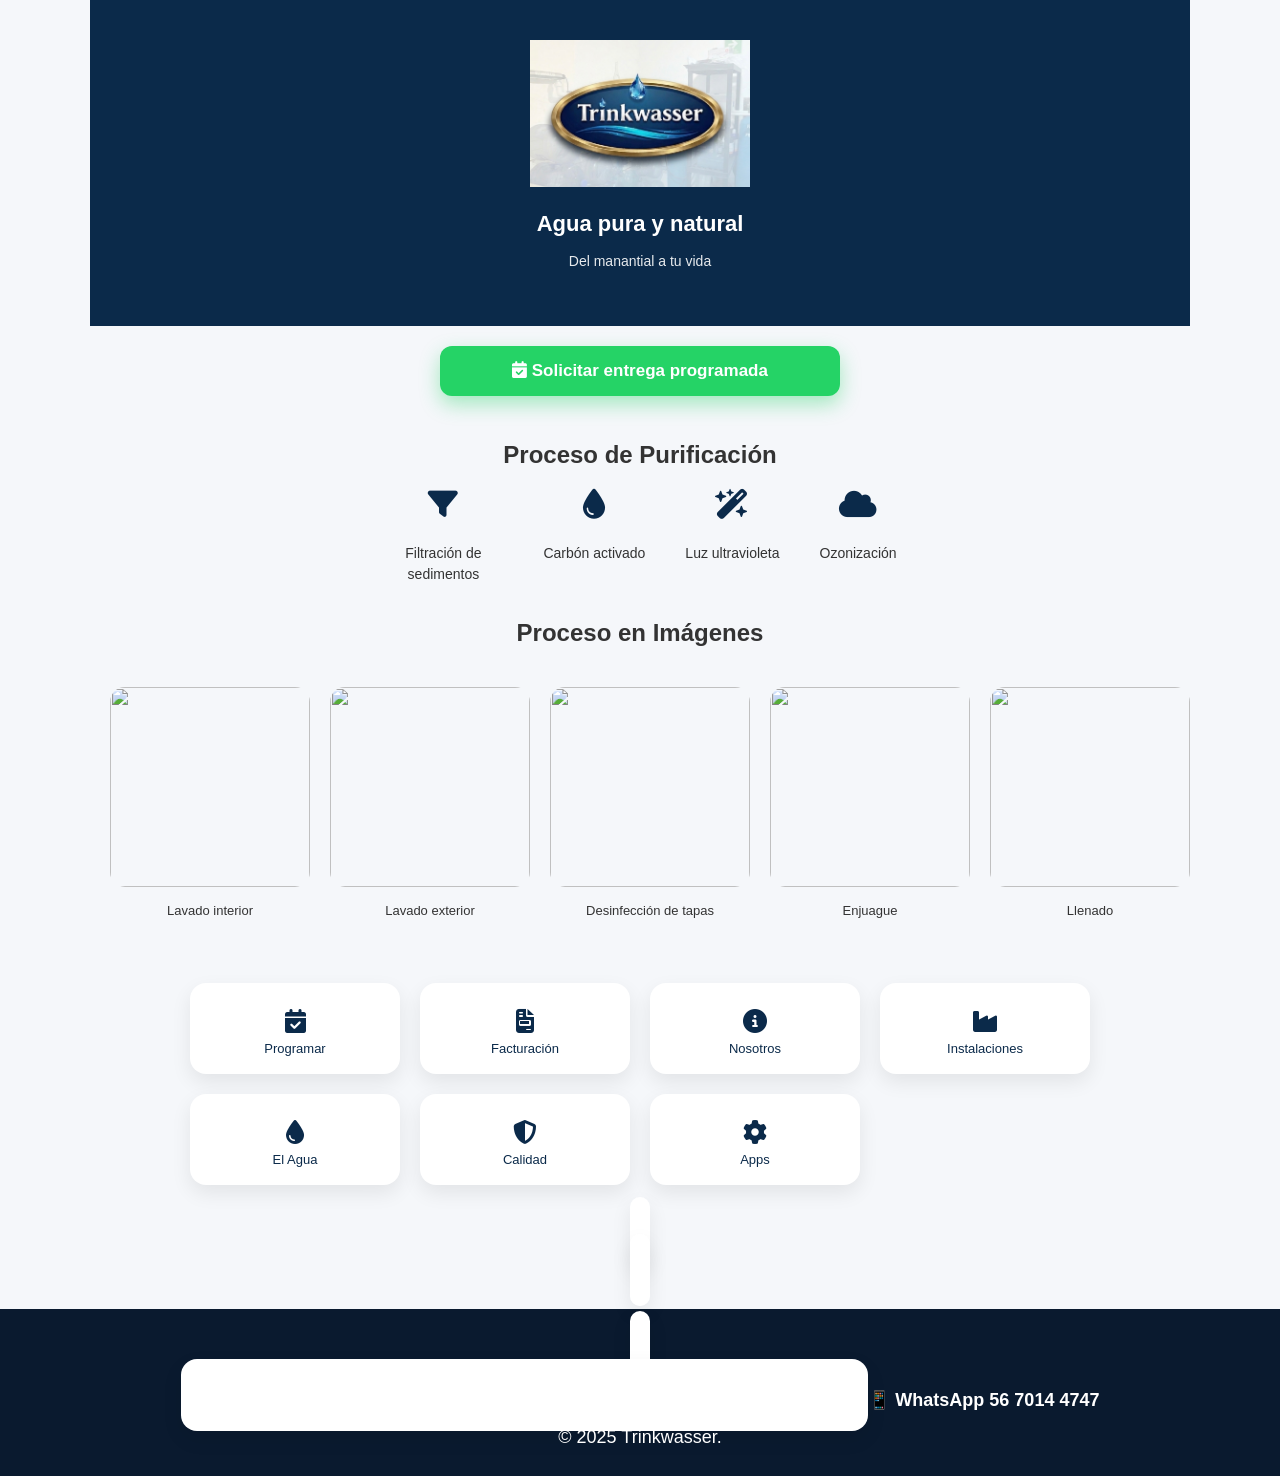
==== index.html @ 77df1ebc "Update index.html" ====
<!DOCTYPE html>
<html lang="es">

<head>
  <meta charset="UTF-8">
  <meta name="viewport" content="width=device-width, initial-scale=1.0">
  <title>Trinkwasser</title>

  <!-- CSS CORRECTO -->
  <link rel="stylesheet" href="base.css">
  <link rel="stylesheet" href="layout.css"> 
  <link rel="stylesheet" href="componentes.css">
  <link rel="stylesheet" href="pages.css">

  <link rel="stylesheet" href="https://cdnjs.cloudflare.com/ajax/libs/font-awesome/6.5.0/css/all.min.css">
</head>

<body>

<div class="container">  

  <section class="hero">
    <img src="img/logo-trinkwasser.webp" class="logo-principal">
    <h1>Agua pura y natural</h1>
    <p class="lema">Del manantial a tu vida</p>
  </section>

  <a href="cobertura.html" class="btn-cta">
     <i class="fa-solid fa-calendar-check"></i>
     Solicitar entrega programada
  </a>
  
  <section class="section process">
    <h2>Proceso de Purificación</h2>

<div class="process-grid">
  <div class="step">
    <i class="fa-solid fa-filter"></i>
    <p>Filtración de sedimentos</p>
  </div>

  <div class="step">
    <i class="fa-solid fa-droplet"></i>
    <p>Carbón activado</p>
  </div>

  <div class="step">
    <i class="fa-solid fa-wand-magic-sparkles"></i>
    <p>Luz ultravioleta</p>
  </div>

  <div class="step">
    <i class="fa-solid fa-cloud"></i>
    <p>Ozonización</p>
  </div>
</div>
    
  </section>

<!-- =============================
      GALERIA DE PROCESO
  ============================== -->
<section class="section">
  <h2>Proceso en Imágenes</h2>

  <div class="galeria-proceso">

  <div class="img-card">
    <img src="img/lavado-interior.webp">
    <p class="img-text">Lavado interior</p>
  </div>

  <div class="img-card">
    <img src="img/lavado-exterior.webp">
    <p class="img-text">Lavado exterior</p>
  </div>

  <div class="img-card">
    <img src="img/desinfeccion-tapas.webp">
    <p class="img-text">Desinfección de tapas</p>
  </div>

  <div class="img-card">
    <img src="img/enjuague.webp">
    <p class="img-text">Enjuague</p>
  </div>

  <div class="img-card">
    <img src="img/llenado.webp">
    <p class="img-text">Llenado</p>
  </div>
   
</div>
</section>
  
<!-- =============================
      MENU PRINCIPAL
  ============================== -->
  <section class="menu-app">

  <a href="cobertura.html" class="menu-item">
    <i class="fa-solid fa-calendar-check"></i>
    <span>Programar</span>
  </a>

  <a href="facturacion.html" class="menu-item">
    <i class="fa-solid fa-file-invoice"></i>
    <span>Facturación</span>
  </a>

  <a href="nosotros.html" class="menu-item">
    <i class="fa-solid fa-circle-info"></i>
    <span>Nosotros</span>
  </a>

  <a href="instalaciones.html" class="menu-item">
    <i class="fa-solid fa-industry"></i>
    <span>Instalaciones</span>
  </a>

  <a href="agua.html" class="menu-item">
    <i class="fa-solid fa-droplet"></i>
    <span>El Agua</span>
  </a>

  <a href="calidad.html" class="menu-item">
    <i class="fa-solid fa-shield-halved"></i>
    <span>Calidad</span>
  </a>

  <a href="apps.html" class="menu-item">
    <i class="fa-solid fa-gear"></i>
    <span>Apps</span>  
    
</section>

</div>



<!-- =============================
       FOOTER
  ============================== -->
  <footer class="footer">
   <p>
    Contacto: pedidos@trinkwasser.com.mx — 
    <a href="https://wa.me/525670144747">📱 WhatsApp 56 7014 4747</a> 
    <p>
    <p>© 2025 Trinkwasser.</p>  
  </footer>

<script src="scripts/carousel.js"></script>    
</body>
</html>
---- base.css ----
body {
  margin: 0;
  font-family: Arial, sans-serif;
  background: #f5f7fa;
  color: #333;
  text-align: center;
}

/* Contenedor principal */
.container {
  width: 90%;
  max-width: 1100px;
  margin: auto;
}

/* Títulos */
h1 {
  font-size: 32px;
  margin: 20px 0;
}

h2 {
  font-size: 24px;
  margin: 20px 0;
}

/* Texto */
p {
  font-size: 18px;
  line-height: 1.5;
}

footer {
background-color: #0a1a2f;
color:white;
text-align: center;
padding: 20px;
margin-top: 20px;
}

footer p {
margin: 5px 0;
}
  
footer a {
    color: white !important;
    text-decoration: none;
    font-weight: bold;
}

footer a:hover {
    color: #4fc3f7;
}
---- layout.css ----
.menu-app {
  display: grid;
  grid-template-columns: repeat(3, 1fr);
  gap: 20px;
  max-width: 600px;
  margin: 40px auto;
  padding: 0 20px;
}

.menu-item {
  background: white;
  border-radius: 16px;
  padding: 18px 10px;
  text-align: center;
  text-decoration: none;
  color: #0b2a4a;
  box-shadow: 0 8px 20px rgba(0,0,0,0.08);
  transition: all 0.3s ease;
}

.menu-item i {
  font-size: 24px;
  margin-bottom: 8px;
}

.menu-item span {
  display: block;
  font-size: 14px;
  font-weight: 500;
}

.menu-item:hover {
  transform: translateY(-5px);
}

.menu-app {
  display: grid;
  grid-template-columns: repeat(4, 1fr);
  gap: 20px;
  padding: 30px 20px;
  max-width: 900px;
  margin: auto;
}

@media (max-width: 768px) {
  .menu-app {
    grid-template-columns: repeat(2, 1fr);
  }
}

.menu-item {
  font-size: 32px;
}

.menu-item span {
  font-size: 13px;
  font-weight: 500;
}

.menu-item:hover {
  transform: translateY(-5px);
}

.logo {
  width: 300px;
}  

.banner {
  width: 100%;
  max-width: 600px;
  margin: 20px auto;
  display: block;
  border-radius: 15px;
}
---- componentes.css ----
.process-grid {
  display: flex;
  justify-content: center;
  gap: 40px;
  flex-wrap: wrap;
  margin-top: 20px;
}

.step {
  text-align: center;
  max-width: 120px;
}

.step i {
  font-size: 30px;
  color: #0b2a4a;
  margin-bottom: 10px;
}

.step p {
  font-size: 14px;
}

/* BOTÓN FLOTANTE HOME */
.btn-home {
  position: fixed;
  bottom: 20px;
  left: 20px;
  width: 55px;
  height: 55px;
  background: #0b2a4a;
  color: white;
  font-size: 22px;
  display: flex;
  align-items: center;
  justify-content: center;
  border-radius: 50%;
  text-decoration: none;
  box-shadow: 0 5px 15px rgba(0,0,0,0.3);
  z-index: 9999;
}

/* Hover */
.btn-home:hover {
  background: #164d80;
  transform: scale(1.1);
}

/* Click */
.btn-home:active {
  transform: scale(0.95);
}

.cta {
  text-align: center;
  margin: 20px;
}

/* BOTÓN FLOTANTE PEDIDO */
.btn-pedido-float {
  position: fixed;
  bottom: 20px;
  right: 20px;
  width: 60px;
  height: 60px;
  background: #25D366; /* estilo WhatsApp */
  color: white;
  font-size: 26px;
  display: flex;
  align-items: center;
  justify-content: center;
  border-radius: 50%;
  text-decoration: none;
  box-shadow: 0 5px 20px rgba(37, 211, 102, 0.4);
  z-index: 9999;
  transition: 0.3s;
}

/* Hover */
.btn-pedido-float:hover {
  transform: scale(1.1);
}

/* Click */
.btn-pedido-float:active {
  transform: scale(0.95);
}

/* Boton Principal */
.btn-cta {
  display: block;
  width: 90%;
  max-width: 350px;
  margin: 25px auto;

  background: linear-gradient(135deg, #25D366, #1ebe5d);
  color: white;

  padding: 18px;
  font-size: 17px;
  font-weight: bold;
  text-align: center;

  border-radius: 14px;
  text-decoration: none;

  box-shadow: 0 8px 20px rgba(37, 211, 102, 0.4);
  transition: all 0.3s ease;
}

.btn-cta:hover {
  transform: scale(1.05);
}
---- pages.css ----
.hero {
  text-align: center;
  background: #0b2a4a;
  color: white;
  padding: 40px 20px;
}

.hero {
  position: relative;
  z-index: 1;
}

.logo-principal {
  max-width: 220px;
  margin-bottom: 10px;
}

.hero h1 {
  font-size: 22px;
  margin: 10px 0;
}

.lema {
  font-size: 14px;
  opacity: 0.9;
}

/* ===== PEDIDO PAGE ===== */

body.pedido-page {
  background: #0b2a4a;
  display: flex;
  flex-direction: column;
  align-items: center;
}

/* Logo */
.pedido-page .logo {
  display: block;
  margin: 30px auto 10px;
  max-width: 500px;
}

/* Card */
.pedido-page .section {
  background: white;
  width: 90%;
  max-width: 400px;
  padding: 20px;
  border-radius: 15px;
  box-shadow: 0 10px 25px rgba(0,0,0,0.2);
  text-align: left;
}

.pedido-page .pedido-form {
  display: flex;
  flex-direction: column;
  gap: 12px;
}

.pedido-page .pedido-form label {
  font-weight: bold;
  font-size: 14px;
}

.pedido-page .pedido-form input,
.pedido-page .pedido-form select {
  width: 100%;
  padding: 10px;
  border-radius: 8px;
  border: 1px solid #ccc;
  font-size: 15px;
}

/* CAROUSEL */
.carousel {
  position: relative;
  max-width: 600px;
  margin: 30px auto;
}

.slide {
  display: none;
  width: 100%;
  border-radius: 15px;
}

/* IMAGEN COMPARATIVO */
.section .comparativo-img {
  width: 100%;
  max-width: 900px;
  display: block;
  margin: 20px auto;
  border-radius: 12px;
}

/* GALERÍA HORIZONTAL */
/* IMÁGENES */
.galeria-proceso img {
  width: 140px;
  height: 140px;
  object-fit: cover;
  border-radius: 12px;
  flex-shrink: 0;
  scroll-snap-align: center;
  transition: 0.3s;
}

/* CONTENEDOR */
.galeria-proceso {
  display: flex;
  gap: 20px;
  overflow-x: auto;
  overflow-y: visible;
  padding: 20px;
}

/* CARD */
.img-card {
  flex-shrink: 0;
  text-align: center;
  position: relative;
}

/* IMAGEN BASE */
.img-card img {
  width: 200px;
  height: 200px;
  object-fit: cover;
  border-radius: 15px;
  transition: transform 0.4s ease, box-shadow 0.4s ease;
}

/* EFECTO ZOOM GRANDE 🔥 */
.img-card:hover img {
  transform: scale(3); /* 👈 200px → ~600px visual */
  z-index: 10;
  box-shadow: 0 20px 50px rgba(0,0,0,0.35);
}

/* TEXTO */
.img-text {
  margin-top: 10px;
  font-size: 13px;
}

.img-card:hover img {
  transform: scale(1.5);
  z-index: 10;
  position: relative;
}

/* COBERTURA */
.cobertura {
  max-width: 700px;
  margin: auto;
  text-align: center;
}

.zonas {
  list-style: none;
  padding: 0;
  margin: 20px 0;
}

.zonas li {
  margin: 10px 0;
  font-size: 16px;
}

.expansion {
  margin-top: 20px;
  padding: 15px;
  background: #f2f6fa;
  border-radius: 10px;
}

.mapa {
  width: 100%;
  max-width: 500px;
  border-radius: 12px;
  display: block;
  margin: auto;
}

/* BOTONES CTA */
.btn-cta {
  display: inline-block;
  background: #25D366;
  color: white;
  padding: 15px 25px;
  border-radius: 12px;
  text-decoration: none;
  font-weight: bold;
  margin-top: 20px;
  transition: 0.3s;
}

.btn-cta:hover {
  transform: scale(1.05);
}

.btn-sec {
  display: inline-block;
  background: #0b2a4a;
  color: white;
  padding: 12px 20px;
  border-radius: 10px;
  text-decoration: none;
}

.disabled {
  background: #ccc !important;
  pointer-events: none;
  opacity: 0.6;
}
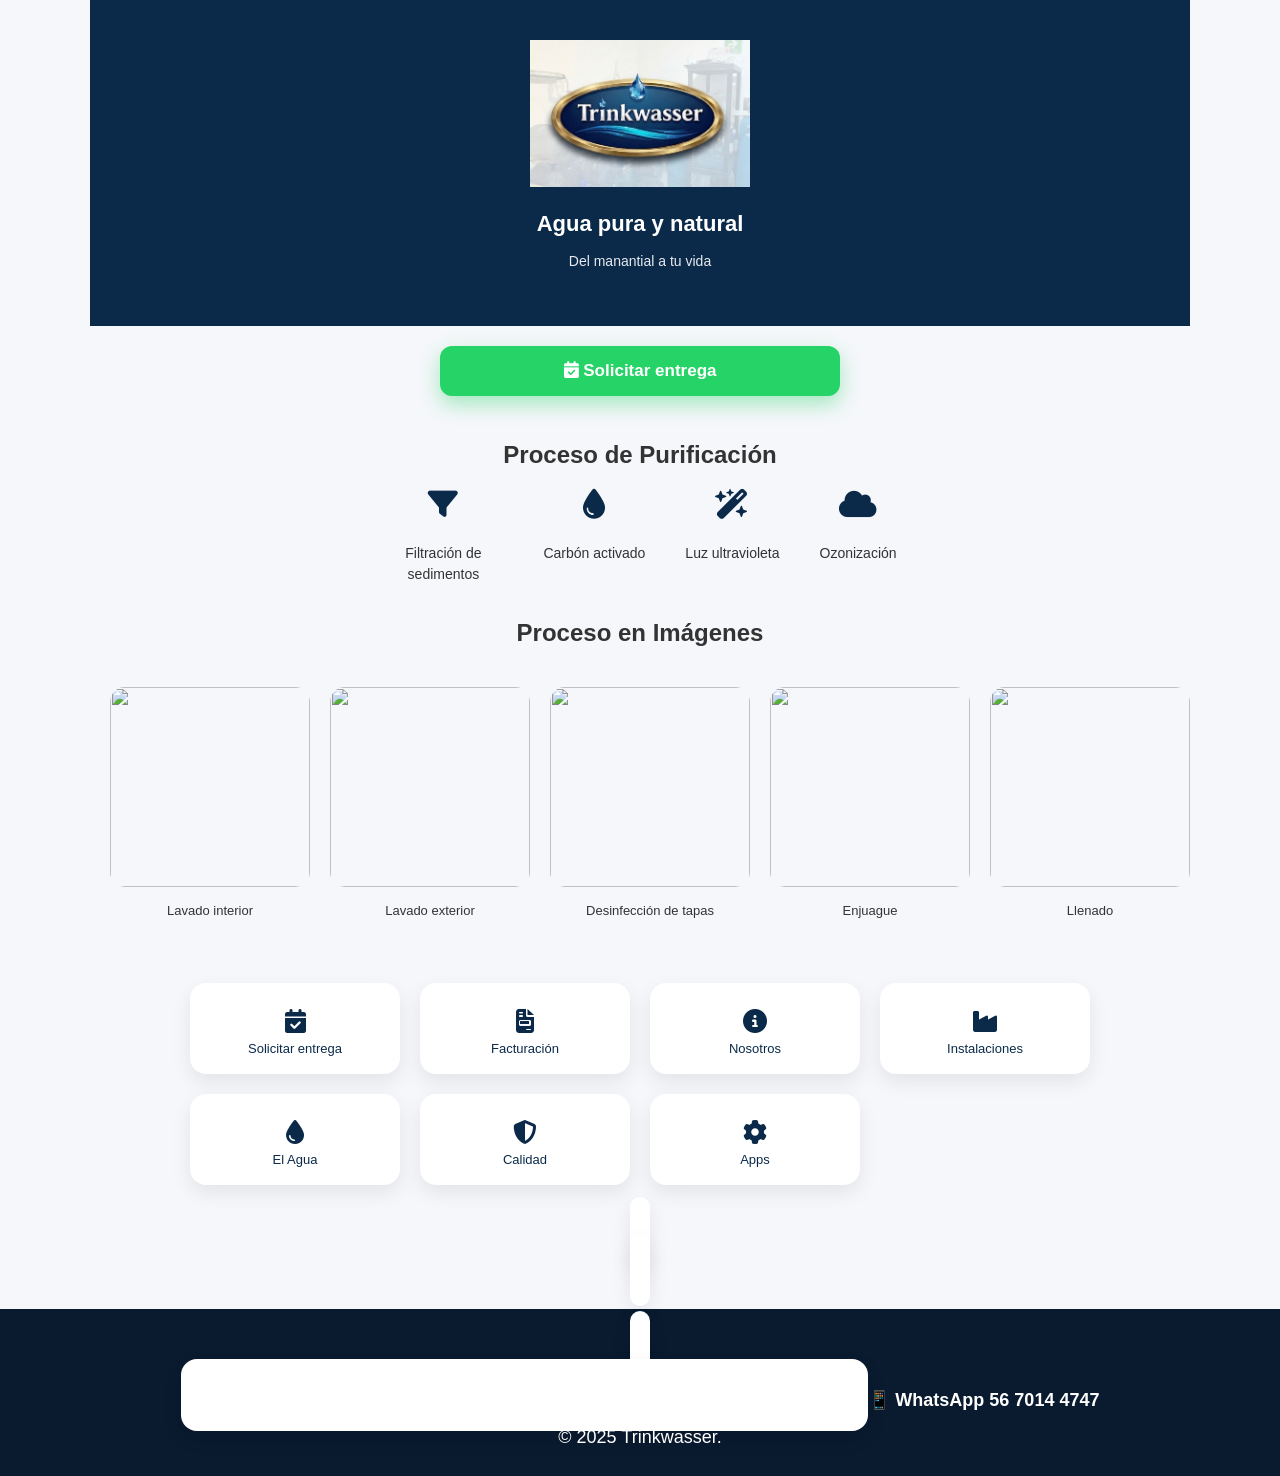
==== commit afce3ffa: "Update index.html" ====
--- a/index.html
+++ b/index.html
@@ -27,7 +27,7 @@
 
   <a href="cobertura.html" class="btn-cta">
      <i class="fa-solid fa-calendar-check"></i>
-     Solicitar entrega programada
+     Solicitar entrega
   </a>
   
   <section class="section process">
@@ -100,7 +100,7 @@
 
   <a href="cobertura.html" class="menu-item">
     <i class="fa-solid fa-calendar-check"></i>
-    <span>Programar</span>
+    <span>Solicitar entrega</span>
   </a>
 
   <a href="facturacion.html" class="menu-item">
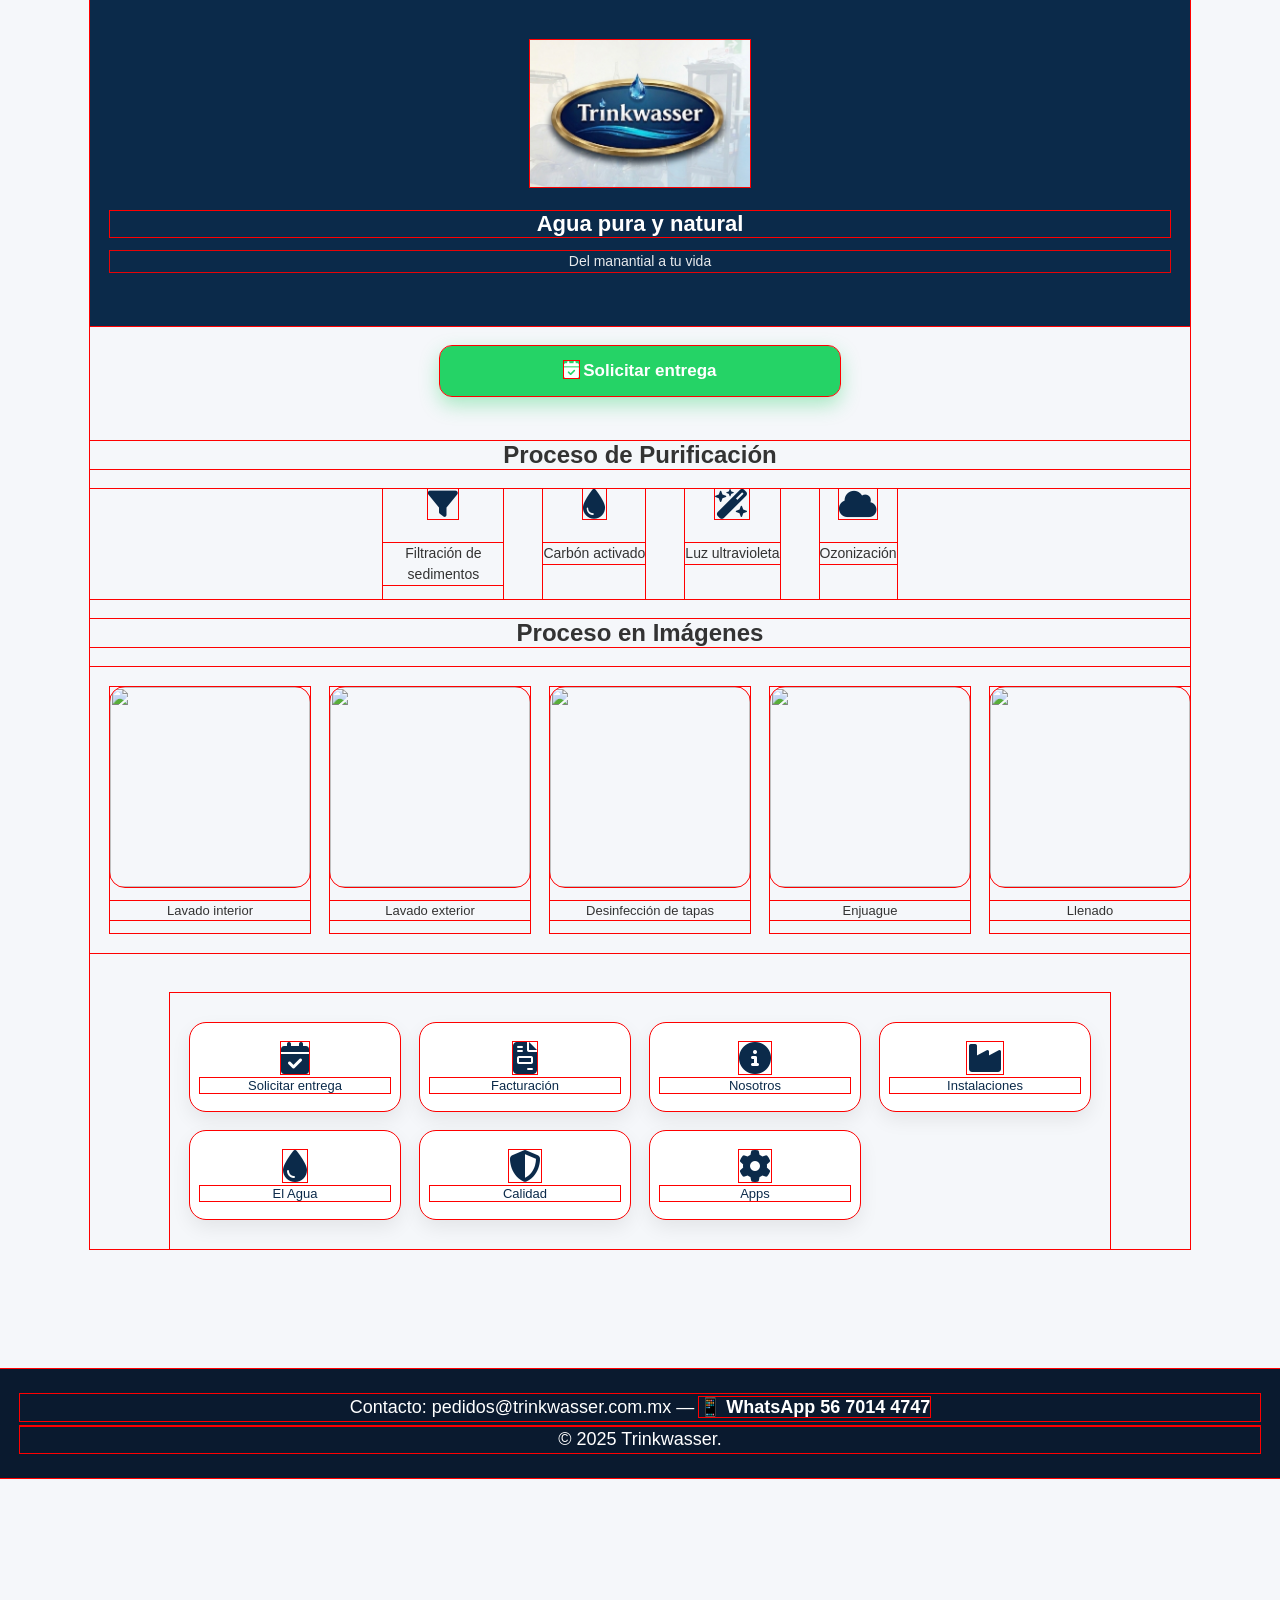
==== commit a1cd666f: "Update index.html" ====
--- a/index.html
+++ b/index.html
@@ -131,12 +131,10 @@
   <a href="apps.html" class="menu-item">
     <i class="fa-solid fa-gear"></i>
     <span>Apps</span>  
-    
+  </a>  
 </section>
 
 </div>
-
-
 
 <!-- =============================
        FOOTER
@@ -144,10 +142,10 @@
   <footer class="footer">
    <p>
     Contacto: pedidos@trinkwasser.com.mx — 
-    <a href="https://wa.me/525670144747">📱 WhatsApp 56 7014 4747</a> 
+    <a href="https://wa.me/525670144747">📱 WhatsApp 56 7014 4747</a>
     <p>
     <p>© 2025 Trinkwasser.</p>  
-  </footer>
+  </footer>  
 
 <script src="scripts/carousel.js"></script>    
 </body>
--- a/base.css
+++ b/base.css
@@ -4,6 +4,11 @@
   background: #f5f7fa;
   color: #333;
   text-align: center;
+  padding-bottom: 140px;
+}
+
+* {
+  outline: 1px solid red;
 }
 
 /* Contenedor principal */
@@ -35,7 +40,7 @@
 color:white;
 text-align: center;
 padding: 20px;
-margin-top: 20px;
+margin-top: 40px;
 }
 
 footer p {
--- a/layout.css
+++ b/layout.css
@@ -1,12 +1,3 @@
-.menu-app {
-  display: grid;
-  grid-template-columns: repeat(3, 1fr);
-  gap: 20px;
-  max-width: 600px;
-  margin: 40px auto;
-  padding: 0 20px;
-}
-
 .menu-item {
   background: white;
   border-radius: 16px;
@@ -14,18 +5,14 @@
   text-align: center;
   text-decoration: none;
   color: #0b2a4a;
+  font-size: 32px;
   box-shadow: 0 8px 20px rgba(0,0,0,0.08);
   transition: all 0.3s ease;
 }
 
-.menu-item i {
-  font-size: 24px;
-  margin-bottom: 8px;
-}
-
 .menu-item span {
   display: block;
-  font-size: 14px;
+  font-size: 13px;
   font-weight: 500;
 }
 
@@ -39,26 +26,13 @@
   gap: 20px;
   padding: 30px 20px;
   max-width: 900px;
-  margin: auto;
+  margin: 40px auto 120px auto;
 }
 
 @media (max-width: 768px) {
   .menu-app {
     grid-template-columns: repeat(2, 1fr);
   }
-}
-
-.menu-item {
-  font-size: 32px;
-}
-
-.menu-item span {
-  font-size: 13px;
-  font-weight: 500;
-}
-
-.menu-item:hover {
-  transform: translateY(-5px);
 }
 
 .logo {
--- a/componentes.css
+++ b/componentes.css
@@ -111,3 +111,9 @@
 .btn-cta:hover {
   transform: scale(1.05);
 }
+
+.btn-cta.disabled {
+  background: #ccc;
+  pointer-events: none;
+  opacity: 0.6;
+}
--- a/pages.css
+++ b/pages.css
@@ -214,3 +214,47 @@
   pointer-events: none;
   opacity: 0.6;
 }
+
+/* ===== COBERTURA PAGE ===== */
+
+#mensaje-cp {
+  margin-top: 10px;
+  font-size: 14px;
+  text-align: center;
+}
+
+#cp {
+  width: 100%;
+  max-width: 300px;
+  padding: 12px;
+  margin: 10px auto;
+  display: block;
+  border-radius: 8px;
+  border: 1px solid #ccc;
+  text-align: center;
+}
+
+.disabled {
+  background: #ccc !important;
+  pointer-events: none;
+  opacity: 0.6;
+}
+
+.producto-item {
+  display: flex;
+  gap: 10px;
+}
+
+.producto-item select,
+.producto-item input {
+  flex: 1;
+}
+
+.btn-secundario {
+  margin-top: 10px;
+  padding: 10px;
+  background: #e0e0e0;
+  border: none;
+  border-radius: 8px;
+  cursor: pointer;
+}
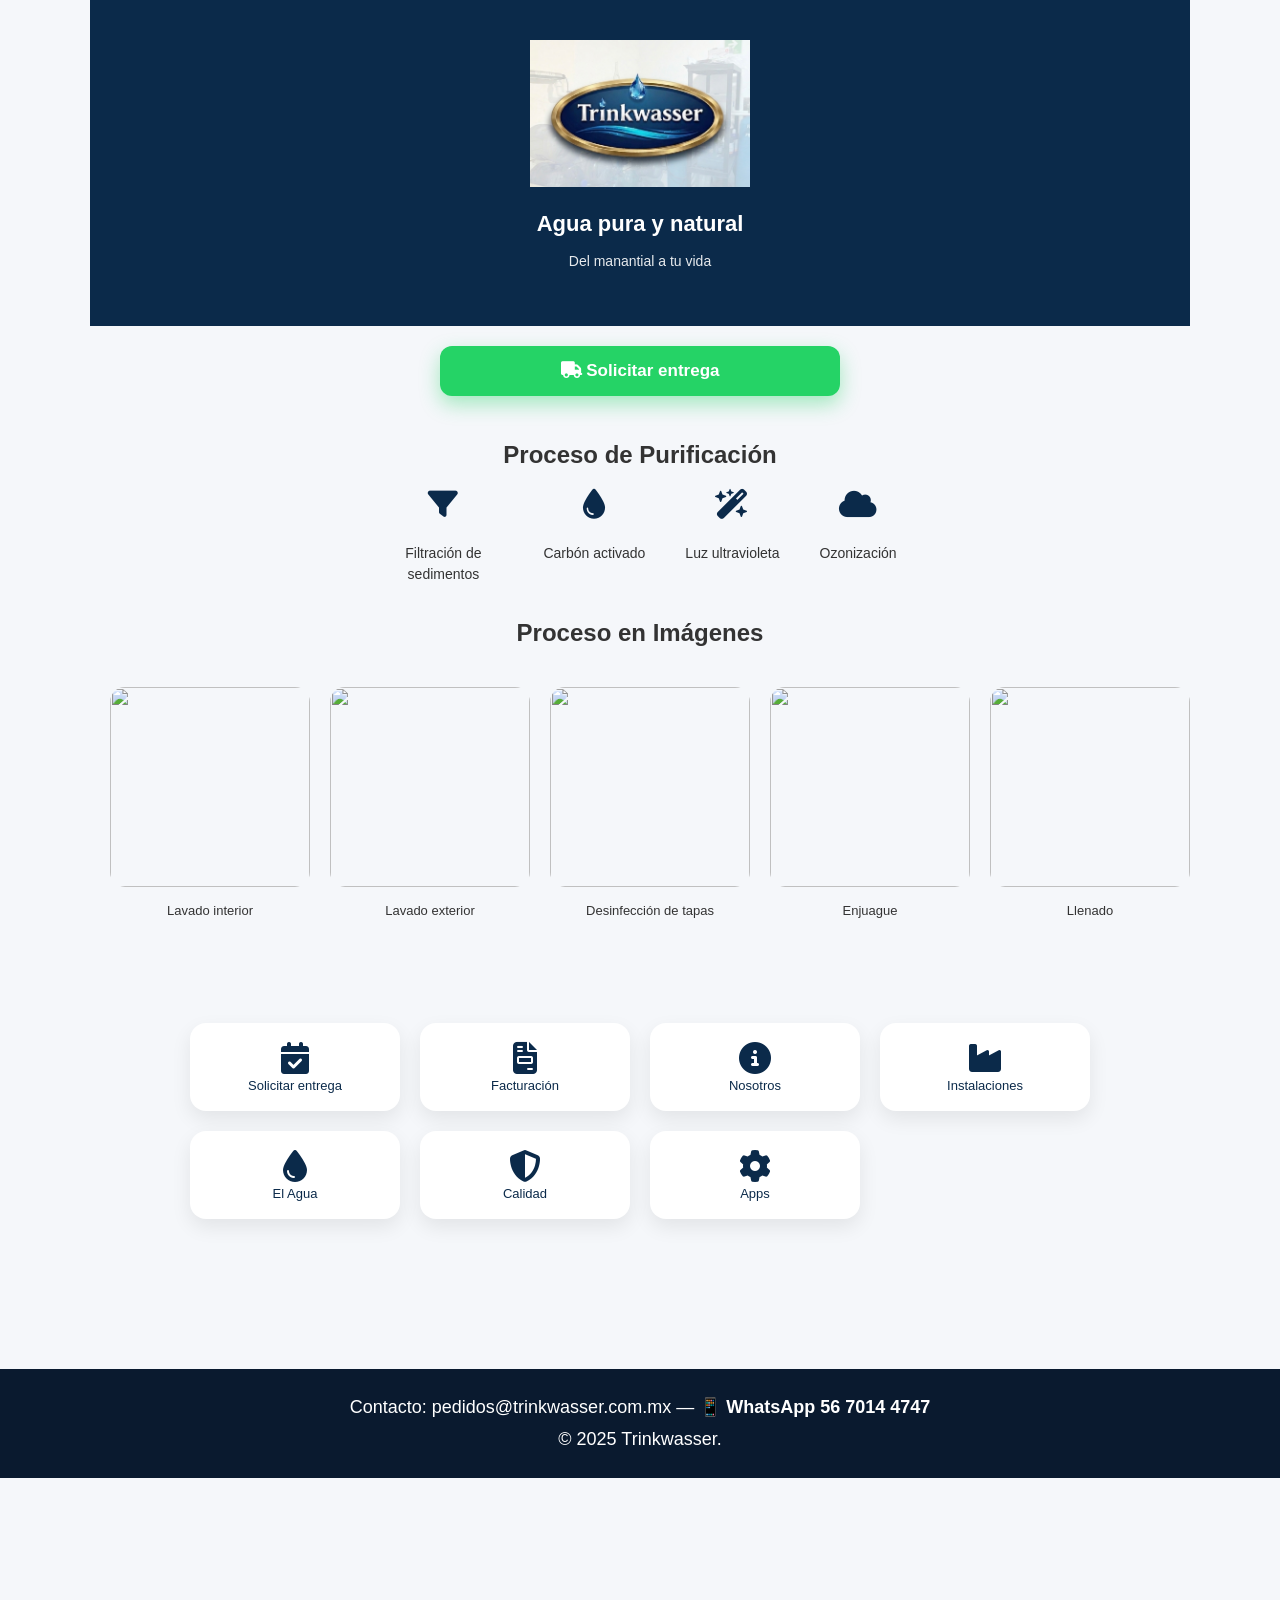
==== commit 0a3ba669: "Update index.html" ====
--- a/index.html
+++ b/index.html
@@ -26,7 +26,7 @@
   </section>
 
   <a href="cobertura.html" class="btn-cta">
-     <i class="fa-solid fa-calendar-check"></i>
+     <i class="fa-solid fa-truck"></i>
      Solicitar entrega
   </a>
   
--- a/base.css
+++ b/base.css
@@ -5,10 +5,6 @@
   color: #333;
   text-align: center;
   padding-bottom: 140px;
-}
-
-* {
-  outline: 1px solid red;
 }
 
 /* Contenedor principal */
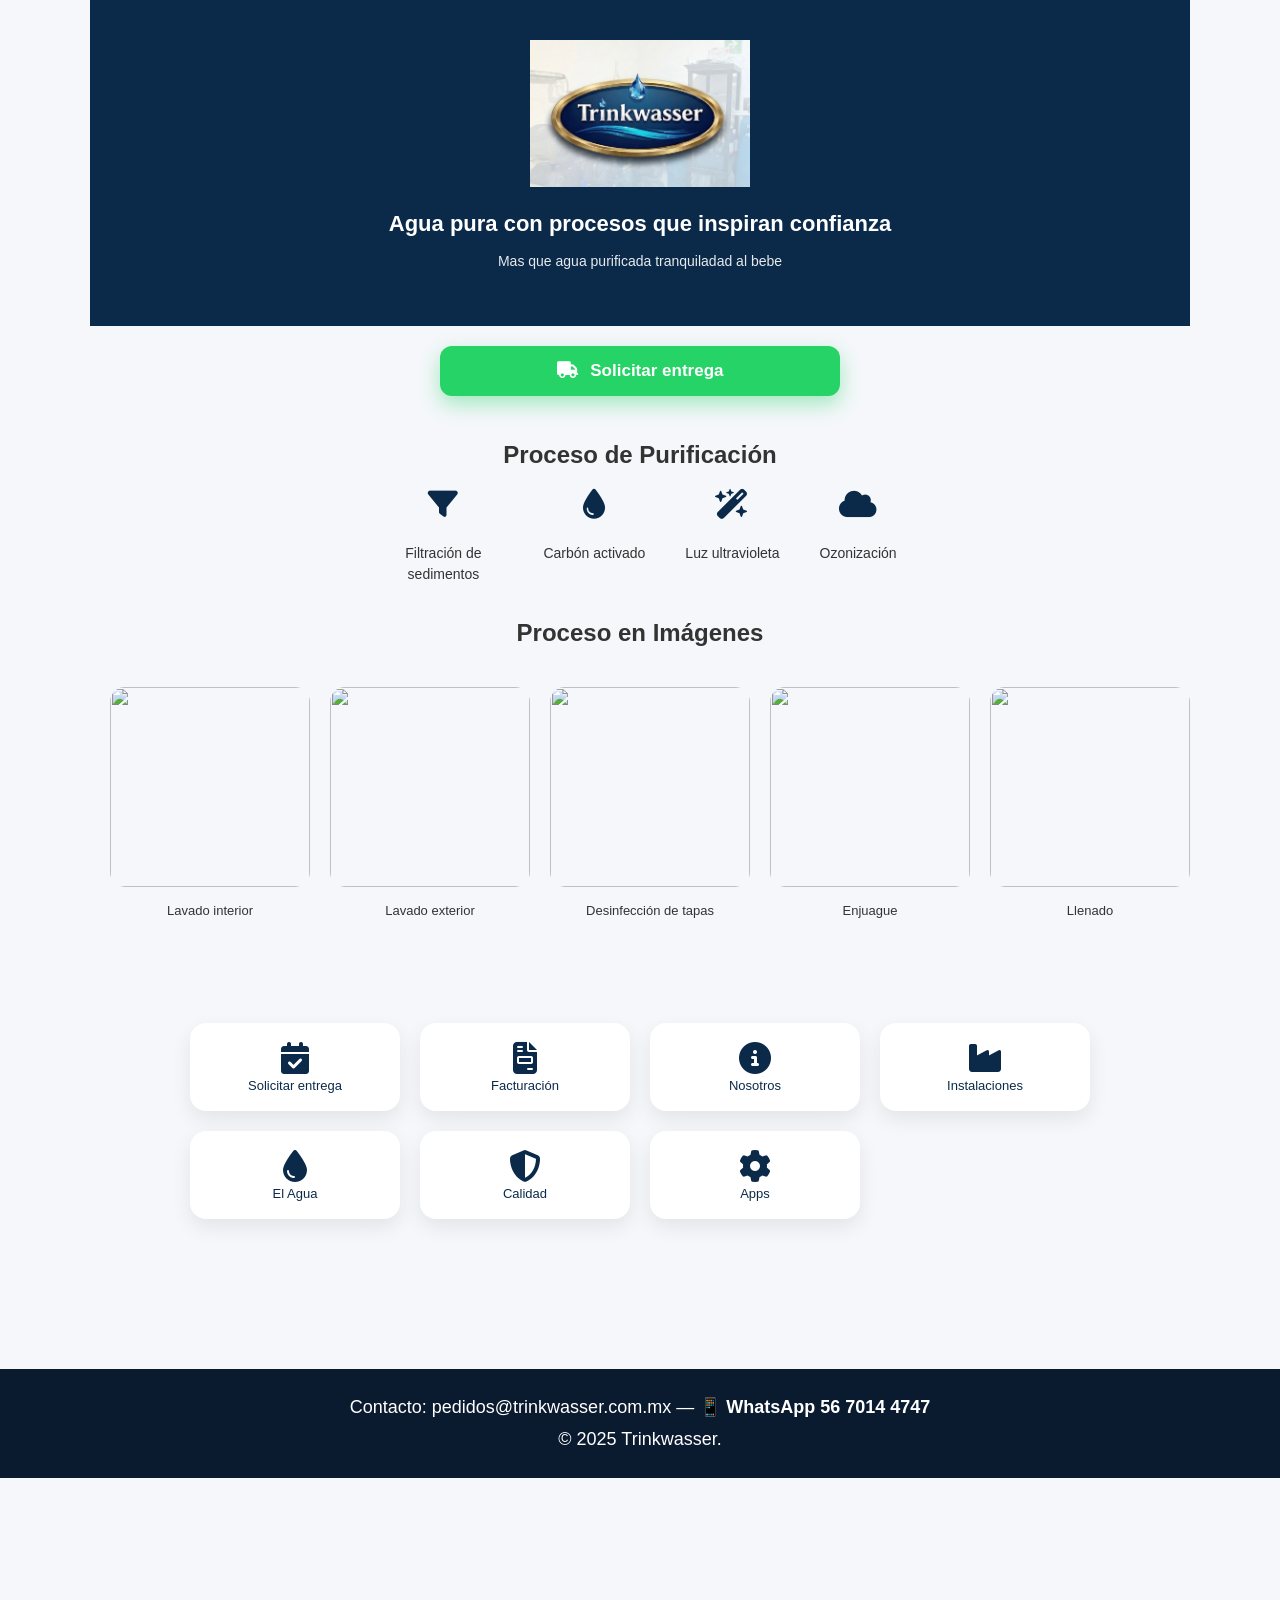
==== commit dc3025f0: "Update hero section text in index.html" ====
--- a/index.html
+++ b/index.html
@@ -21,8 +21,8 @@
 
   <section class="hero">
     <img src="img/logo-trinkwasser.webp" class="logo-principal">
-    <h1>Agua pura y natural</h1>
-    <p class="lema">Del manantial a tu vida</p>
+    <h1>Agua pura con procesos que inspiran confianza</h1>
+    <p class="lema">Mas que agua purificada tranquiladad al bebe</p>
   </section>
 
   <a href="cobertura.html" class="btn-cta">
--- a/componentes.css
+++ b/componentes.css
@@ -86,6 +86,10 @@
   transform: scale(0.95);
 }
 
+.btn-pedido-float i {
+  margin: 0;
+}
+
 /* Boton Principal */
 .btn-cta {
   display: block;
@@ -117,3 +121,8 @@
   pointer-events: none;
   opacity: 0.6;
 }
+
+.btn-cta i,
+.btn-pedido-float i {
+  margin-right: 8px;
+}
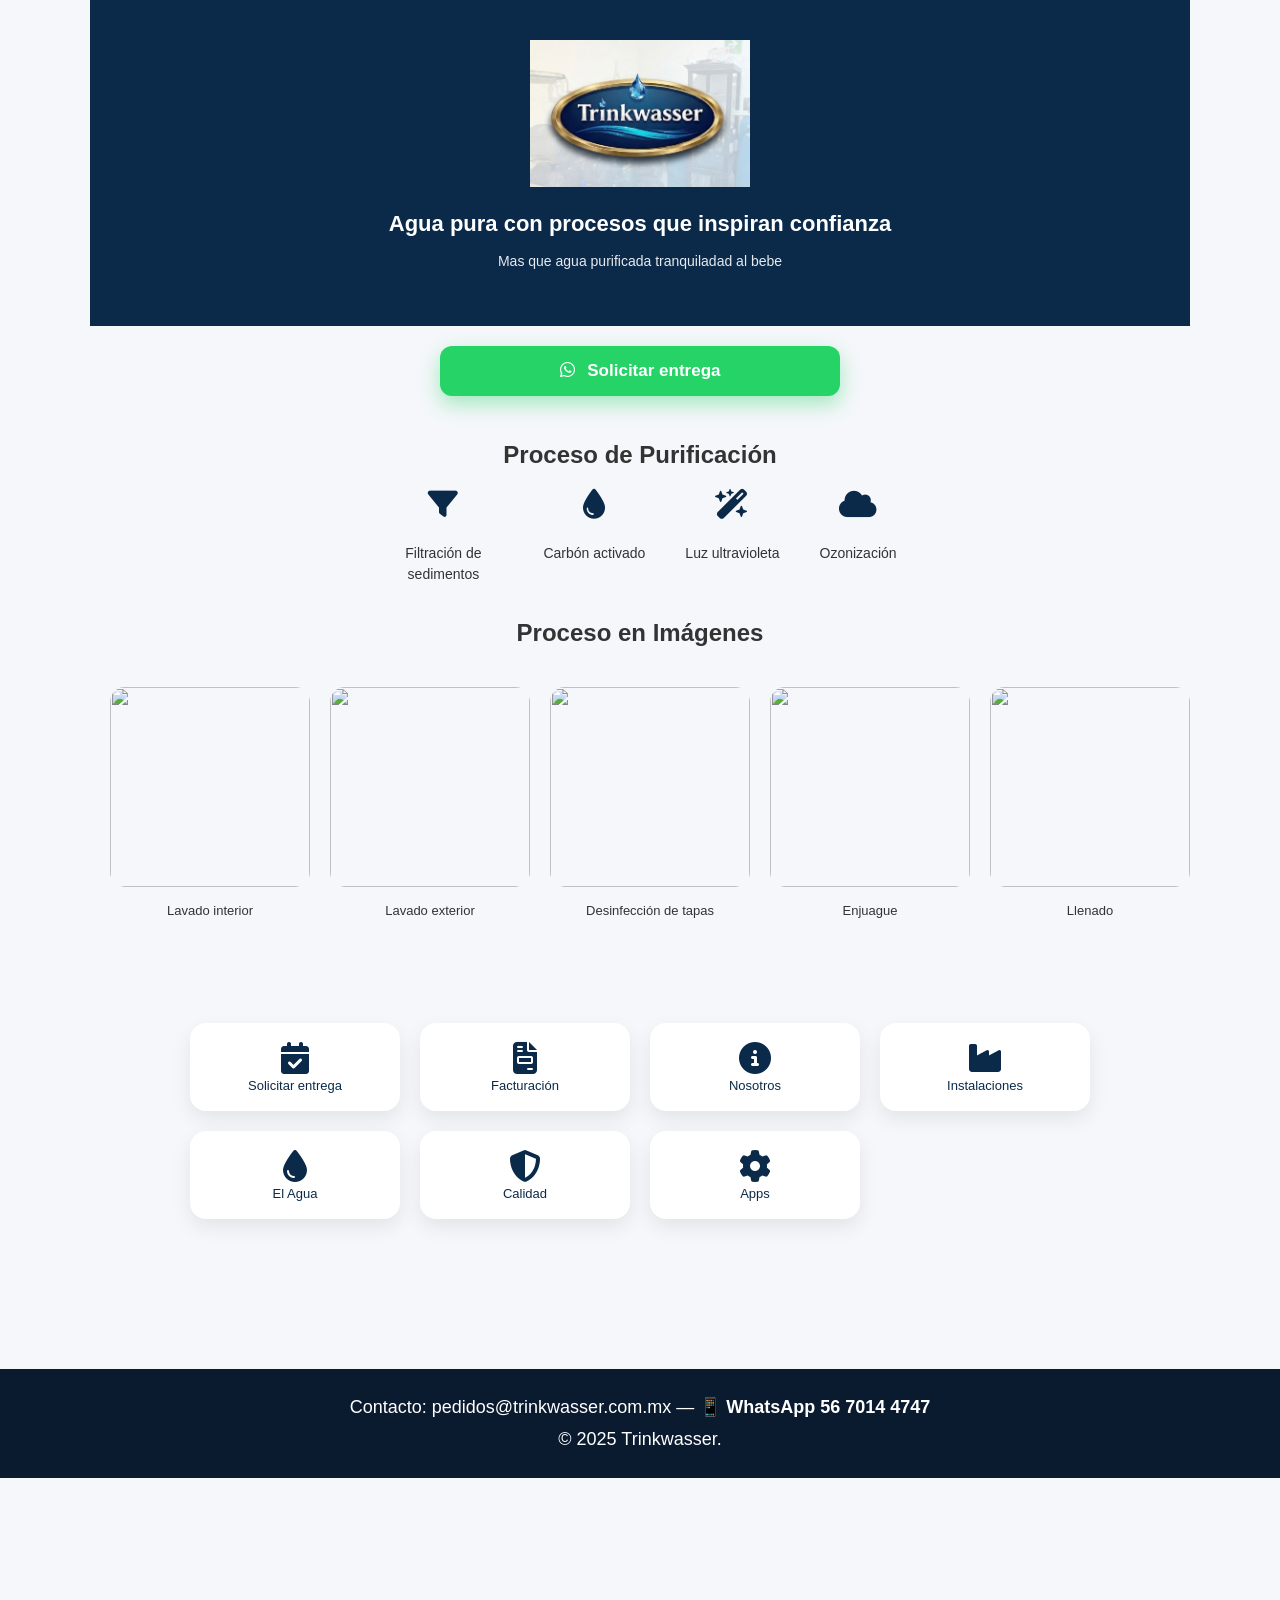
==== commit e630d4ae: "Replace truck icon with WhatsApp icon in link" ====
--- a/index.html
+++ b/index.html
@@ -26,7 +26,7 @@
   </section>
 
   <a href="cobertura.html" class="btn-cta">
-     <i class="fa-solid fa-truck"></i>
+     <i class="fa-brands fa-whatsapp"></i>
      Solicitar entrega
   </a>
   
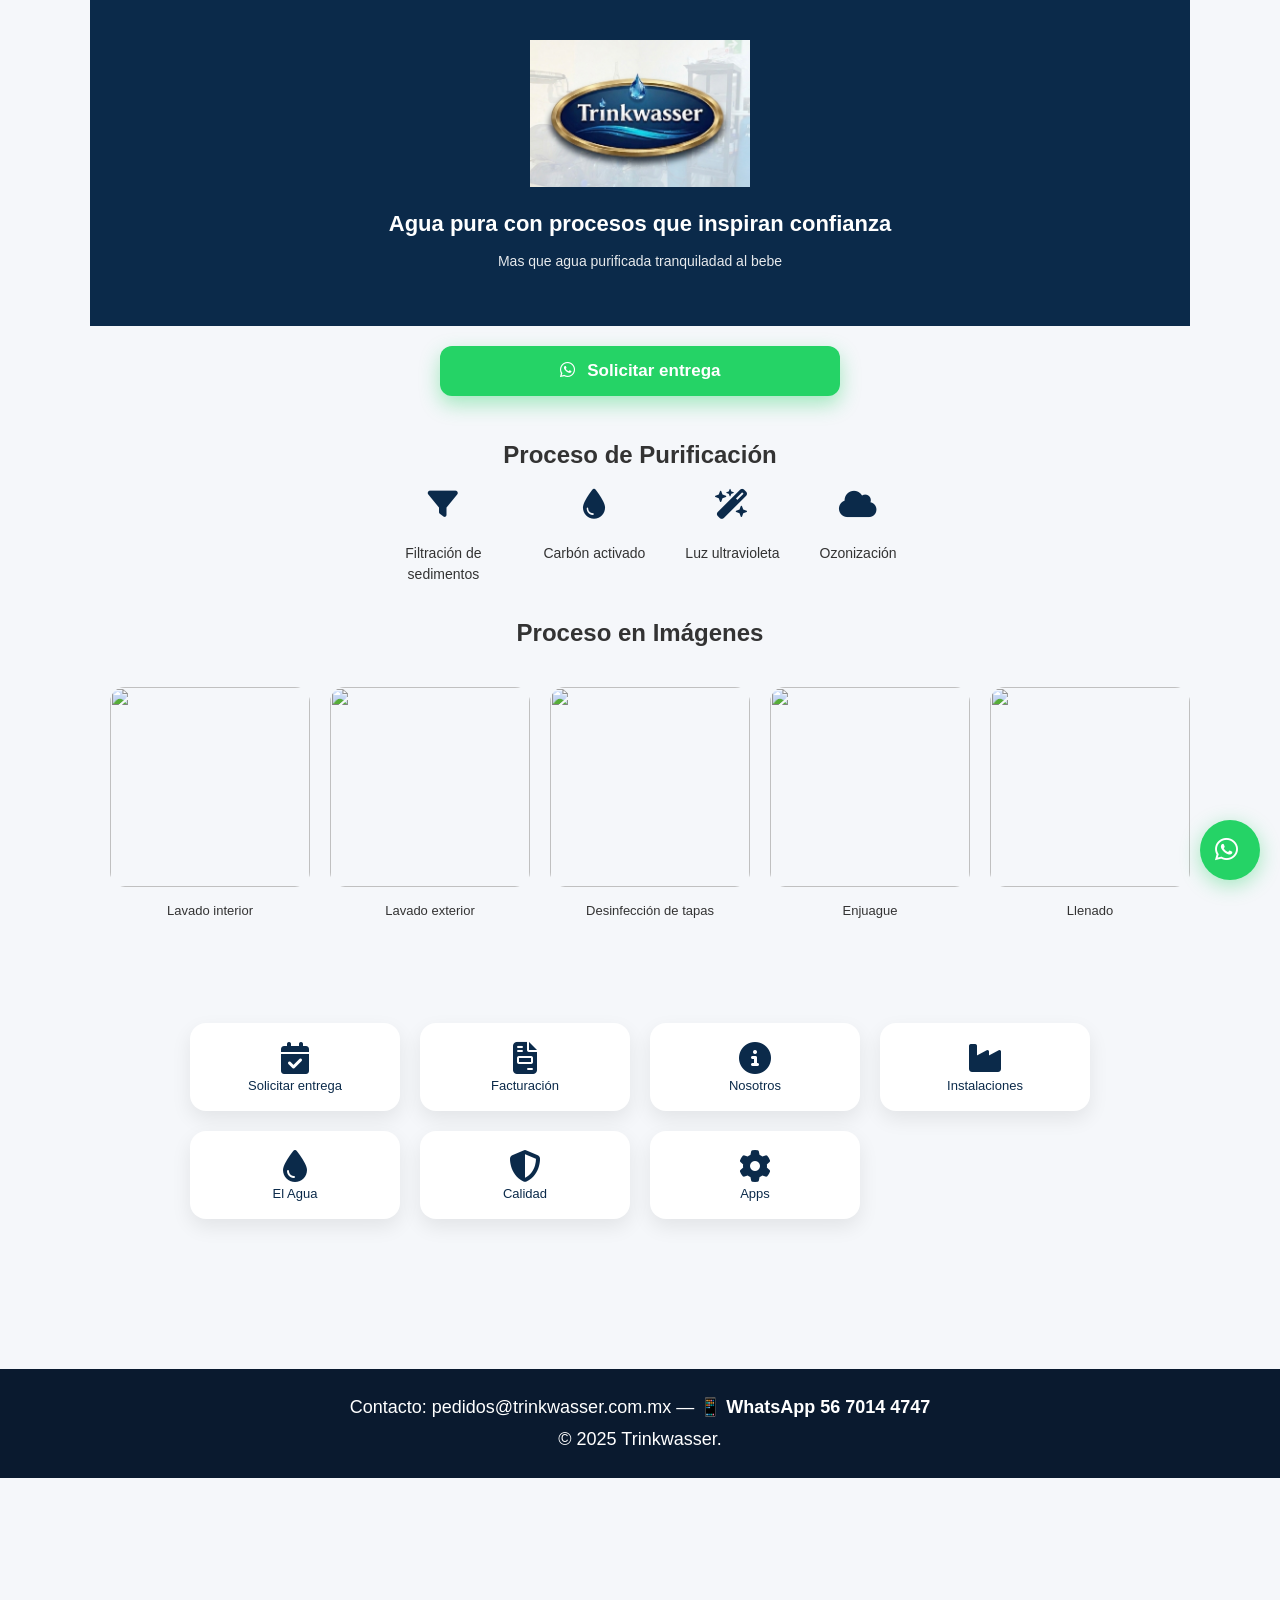
==== commit 78656df0: "Add WhatsApp button link to index.html" ====
--- a/index.html
+++ b/index.html
@@ -136,6 +136,10 @@
 
 </div>
 
+<a href="cobertura.html" class="btn-pedido-float">
+     <i class="fa-brands fa-whatsapp"></i>
+</a>  
+  
 <!-- =============================
        FOOTER
   ============================== -->
